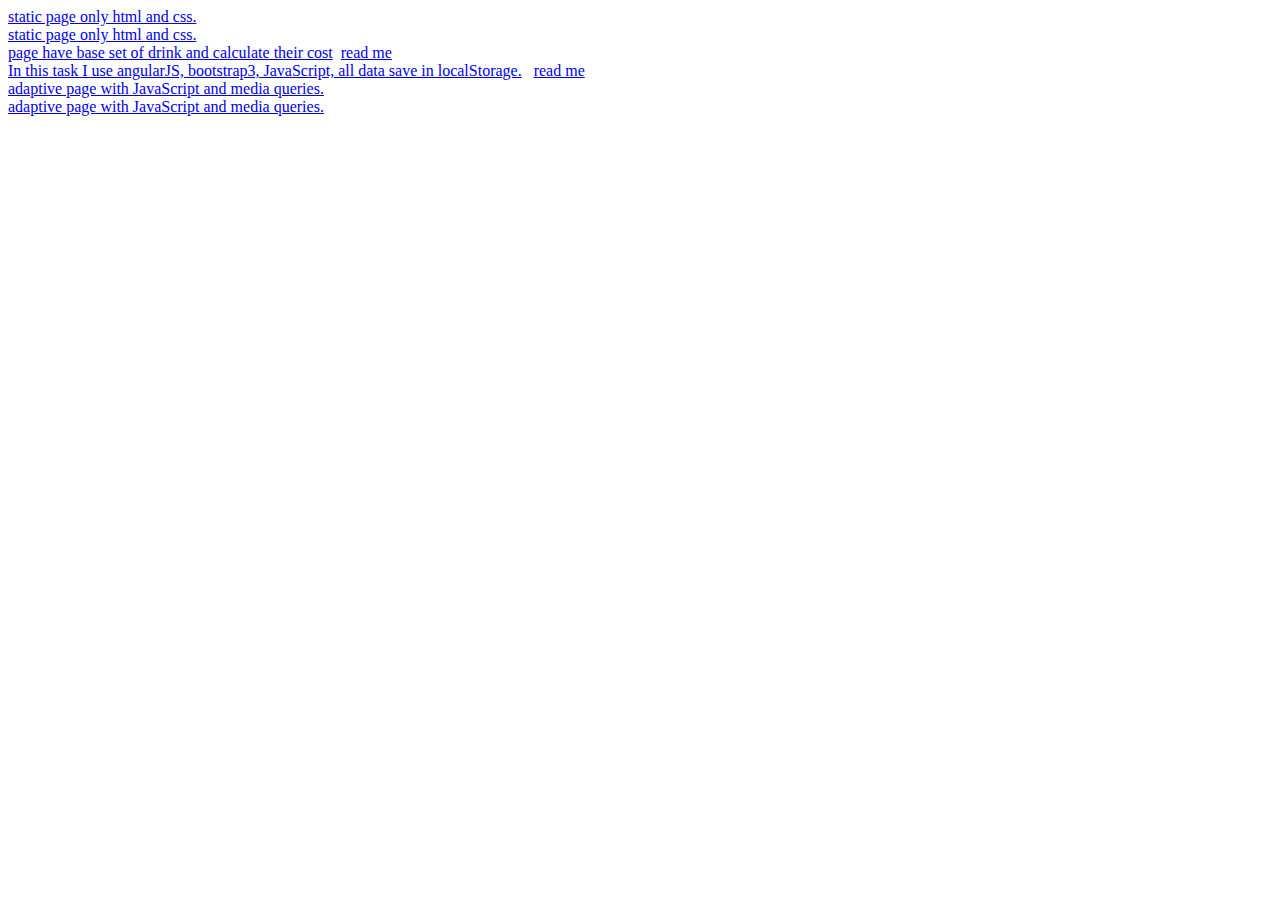
==== links/index.html @ f259beef "create peage links" ====
<!DOCTYPE html>
<html>
<head>
	<title>Links to project</title>
</head>
<body>
	<a href="https://harryshot.github.io/burger/">static page only html and css.</a><br>
	<a href="https://harryshot.github.io/photographer/">static page only html and
css.</a><br>
	<a href="https://harryshot.github.io/drink/">page have base set of drink and calculate their cost</a>&nbsp;&nbsp;<a href="https://github.com/HarryShot/HarryShot.github.io/blob/master/drink/ReadMe.txt">read me</a><br>
	<a href="https://harryshot.github.io/lib/ ">In this task I use angularJS,
bootstrap3, JavaScript, all data save in localStorage.</a>&nbsp;&nbsp; <a href="https://github.com/HarryShot/HarryShot.github.io/blob/master/lib/ReadMe.txt">read me</a><br>
	<a href="https://harryshot.github.io/uz.gov.ua/">adaptive page with
JavaScript and media queries.</a><br>
	<a href="https://harryshot.github.io/facility-test/">adaptive page with
JavaScript and media queries.</a><br>
</body>
</html>
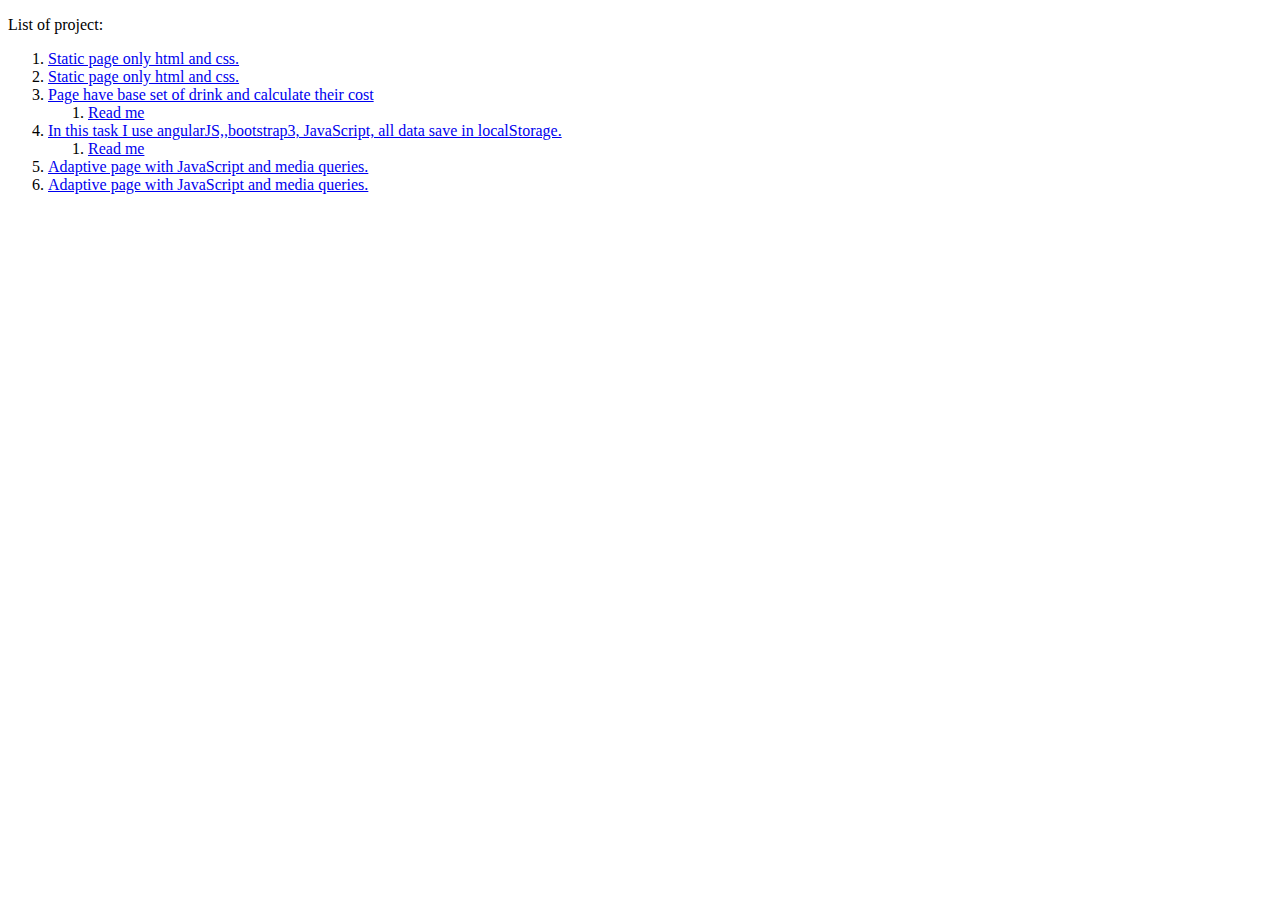
==== commit 9af24c50: "some changes" ====
--- a/links/index.html
+++ b/links/index.html
@@ -4,15 +4,43 @@
 	<title>Links to project</title>
 </head>
 <body>
-	<a href="https://harryshot.github.io/burger/">static page only html and css.</a><br>
-	<a href="https://harryshot.github.io/photographer/">static page only html and
-css.</a><br>
-	<a href="https://harryshot.github.io/drink/">page have base set of drink and calculate their cost</a>&nbsp;&nbsp;<a href="https://github.com/HarryShot/HarryShot.github.io/blob/master/drink/ReadMe.txt">read me</a><br>
-	<a href="https://harryshot.github.io/lib/ ">In this task I use angularJS,
-bootstrap3, JavaScript, all data save in localStorage.</a>&nbsp;&nbsp; <a href="https://github.com/HarryShot/HarryShot.github.io/blob/master/lib/ReadMe.txt">read me</a><br>
-	<a href="https://harryshot.github.io/uz.gov.ua/">adaptive page with
-JavaScript and media queries.</a><br>
-	<a href="https://harryshot.github.io/facility-test/">adaptive page with
-JavaScript and media queries.</a><br>
+	<p>List of project:</p>
+	<ol>
+		<li>
+			<a href="https://harryshot.github.io/burger/">Static page only html and css.</a>
+		</li>
+
+		<li>
+			<a href="https://harryshot.github.io/photographer/">Static page only html and css.</a>
+		</li>
+		<li>
+			<a href="https://harryshot.github.io/drink/">Page have base set of drink and calculate their cost</a> 
+			<ol>
+				<li>
+					<a href="https://github.com/HarryShot/HarryShot.github.io/blob/master/drink/ReadMe.txt">Read me</a>
+				</li>
+			</ol>
+		</li>
+		<li>
+			<a href="https://harryshot.github.io/lib/ ">In this task I use angularJS,,bootstrap3, JavaScript, all data save in localStorage.</a>
+			<ol>
+				<li>
+					<a href="https://github.com/HarryShot/HarryShot.github.io/blob/master/lib/ReadMe.txt">Read me</a>
+				</li>
+			</ol>
+		</li>
+		<li>
+			<a href="https://harryshot.github.io/uz.gov.ua/">Adaptive page with JavaScript and media queries.</a>
+		</li>
+		<li>
+			<a href="https://harryshot.github.io/facility-test/">Adaptive page with JavaScript and media queries.</a>
+		</li>
+	</ol>
+	
+	
+	
+	
+	
+	
 </body>
 </html>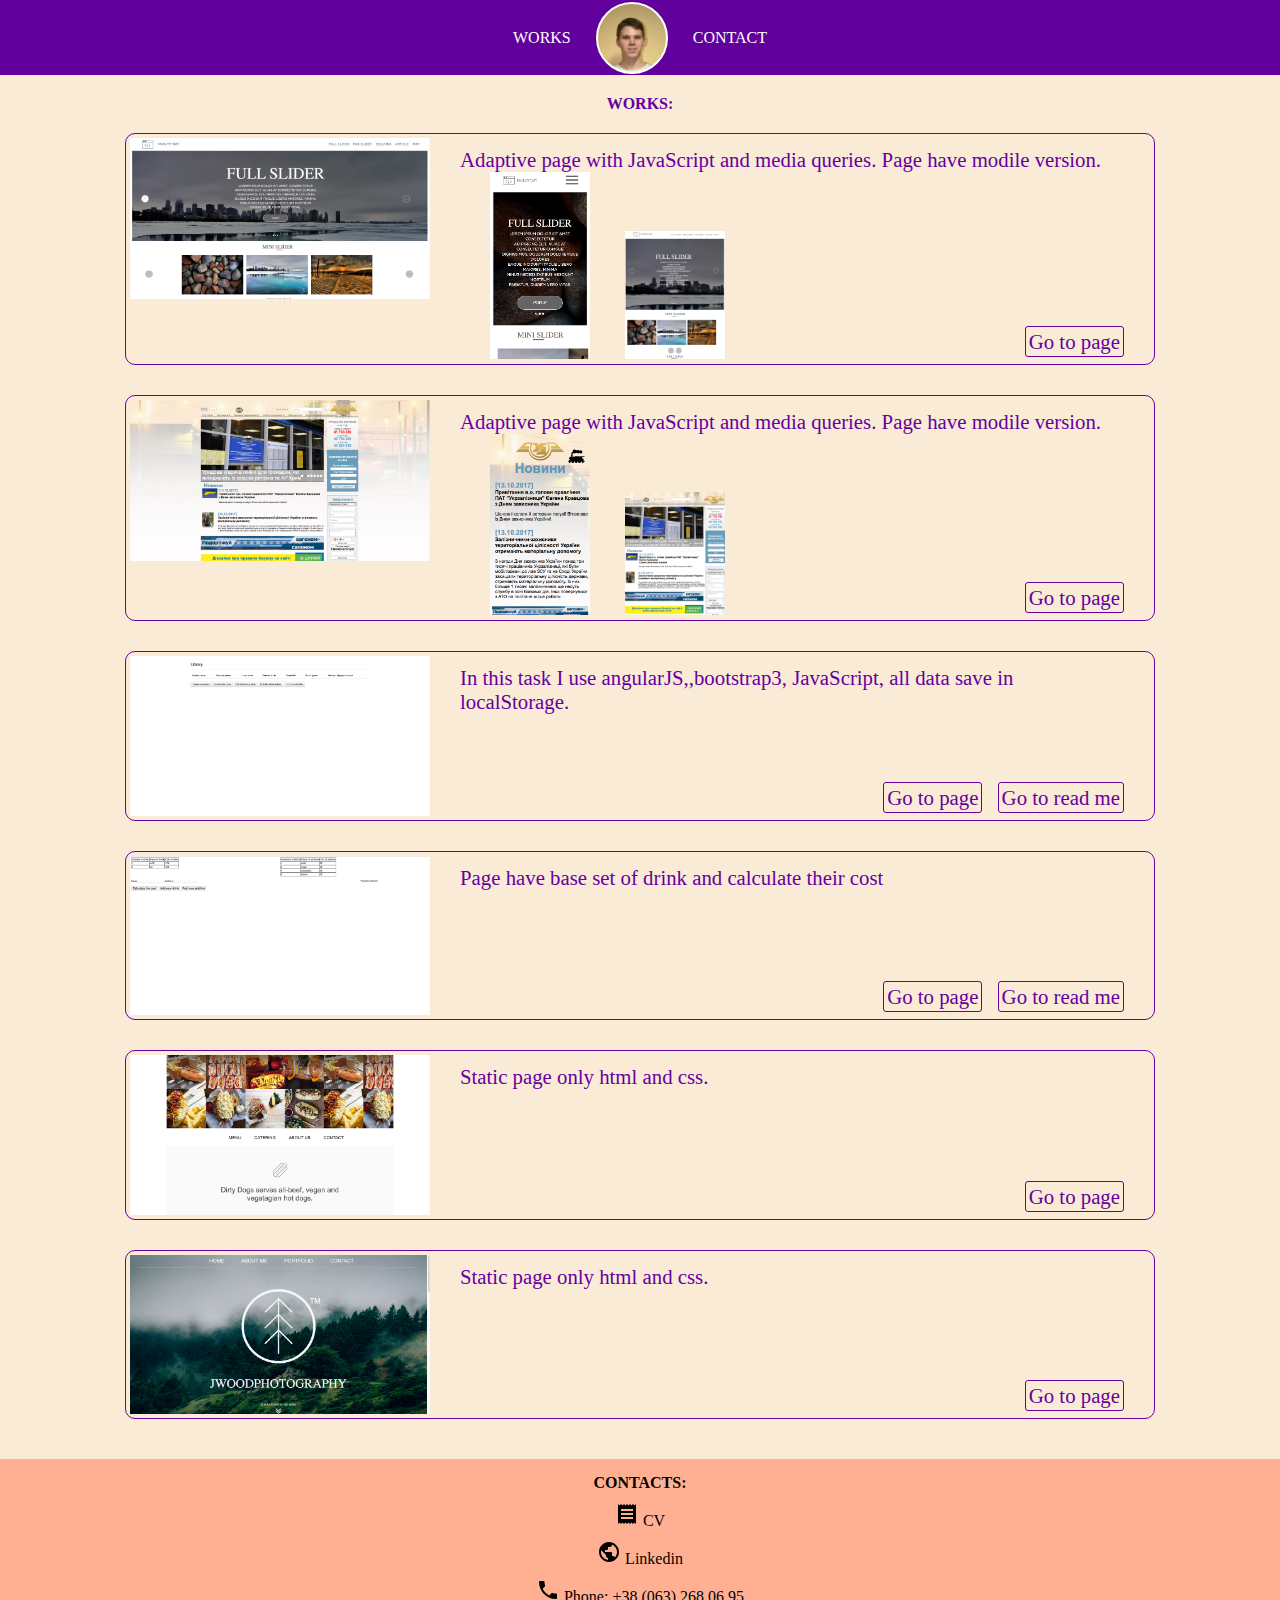
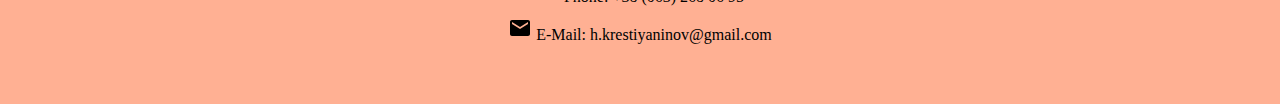
==== commit 758ab50a: "add some change" ====
--- a/links/index.html
+++ b/links/index.html
@@ -2,45 +2,109 @@
 <html>
 <head>
 	<title>Links to project</title>
+	<link rel="stylesheet" href="style.css">
+	<script src="https://ajax.googleapis.com/ajax/libs/jquery/3.2.1/jquery.min.js"></script>
 </head>
 <body>
-	<p>List of project:</p>
-	<ol>
-		<li>
-			<a href="https://harryshot.github.io/burger/">Static page only html and css.</a>
-		</li>
-
-		<li>
-			<a href="https://harryshot.github.io/photographer/">Static page only html and css.</a>
-		</li>
-		<li>
-			<a href="https://harryshot.github.io/drink/">Page have base set of drink and calculate their cost</a> 
-			<ol>
-				<li>
-					<a href="https://github.com/HarryShot/HarryShot.github.io/blob/master/drink/ReadMe.txt">Read me</a>
-				</li>
-			</ol>
-		</li>
-		<li>
-			<a href="https://harryshot.github.io/lib/ ">In this task I use angularJS,,bootstrap3, JavaScript, all data save in localStorage.</a>
-			<ol>
-				<li>
-					<a href="https://github.com/HarryShot/HarryShot.github.io/blob/master/lib/ReadMe.txt">Read me</a>
-				</li>
-			</ol>
-		</li>
-		<li>
-			<a href="https://harryshot.github.io/uz.gov.ua/">Adaptive page with JavaScript and media queries.</a>
-		</li>
-		<li>
-			<a href="https://harryshot.github.io/facility-test/">Adaptive page with JavaScript and media queries.</a>
-		</li>
-	</ol>
-	
-	
-	
-	
-	
-	
+	<header id="head_of_page">
+		<div class="link"><a href="#works">works</a></div>
+		<div id="face"></div>
+		<div class="link"><a href="#contact">contact</a></div>
+	</header>
+	<script src="scripts/page_slide.js"></script>
+	<section id="works_container">
+		<header id="works">
+			<p>works:</p>
+		</header>
+		<article>
+			<div class="work_image"><img src="img/facility.png" alt="Oops, something went wrong"></div>
+			<div class="about_container">
+				<div class="work_about">Adaptive page with JavaScript and media queries. Page have modile version.<br>
+					<img src="img/facility_mobile.png" alt="Oops, something went wrong">
+					<img src="img/facility_tablet.png" alt="Oops, something went wrong">
+				</div>
+				<div class="work_buttons"><a href="https://harryshot.github.io/facility-test/" target="_blank">Go to page</a></div>
+			</div>
+		</article>
+		<article>
+			<div class="work_image"><img src="img/uz_gov.png" alt="Oops, something went wrong"></div>
+			<div class="about_container">
+				<div class="work_about">Adaptive page with JavaScript and media queries. Page have modile version.<br>
+					<img src="img/uz_gov_mobile.png" alt="Oops, something went wrong">
+					<img src="img/uz_gov_tablet.png" alt="Oops, something went wrong">
+				</div>
+				<div class="work_buttons"><a href="https://harryshot.github.io/uz.gov.ua/" target="_blank">Go to page</a></div>
+			</div>
+		</article>
+		<article>
+			<div class="work_image"><img src="img/lib.png" alt="Oops, something went wrong"></div>
+			<div class="about_container">
+				<div class="work_about">In this task I use angularJS,,bootstrap3, JavaScript, all data save in localStorage.</div>
+				<div class="work_buttons"><a href="https://harryshot.github.io/lib/" target="_blank">Go to page</a>
+					<a href="https://github.com/HarryShot/HarryShot.github.io/blob/master/lib/ReadMe.txt" target="_blank">Go to read me</a></div>
+			</div>
+		</article>
+		<article>
+			<div class="work_image"><img src="img/drink.png" alt="Oops, something went wrong"></div>
+			<div class="about_container">
+				<div class="work_about">Page have base set of drink and calculate their cost</div>
+				<div class="work_buttons"><a href="https://harryshot.github.io/drink/" target="_blank">Go to page</a>
+					<a href="https://github.com/HarryShot/HarryShot.github.io/blob/master/drink/ReadMe.txt" target="_blank">Go to read me</a></div>
+			</div>
+		</article>
+		<article>
+			<div class="work_image"><img src="img/burger.png" alt="Oops, something went wrong"></div>
+			<div class="about_container">
+				<div class="work_about">Static page only html and css.</div>
+				<div class="work_buttons"><a href="https://harryshot.github.io/burger/" target="_blank">Go to page</a></div>
+			</div>
+		</article>
+		<article>
+			<div class="work_image"><img src="img/photographer.png" alt="Oops, something went wrong"></div>
+			<div class="about_container">
+				<div class="work_about">Static page only html and css.</div>
+				<div class="work_buttons"><a href="https://harryshot.github.io/photographer/" target="_blank">Go to page</a></div>
+			</div>
+		</article>
+	</section>
+	<section id="contact_container">
+		<header id="contact"><p>contacts:</p></header>
+		<article>
+			<a href="https://drive.google.com/file/d/1DRvw1nlqLN9fDltpqcf-gTitMcbm9uMP/view" target="_blank">
+			<svg fill="#000000" height="24" viewBox="0 0 24 24" width="24" xmlns="http://www.w3.org/2000/svg">
+			<path d="M18 17H6v-2h12v2zm0-4H6v-2h12v2zm0-4H6V7h12v2zM3 22l1.5-1.5L6 22l1.5-1.5L9 22l1.5-1.5L12 22l1.5-1.5L15 22l1.5-1.5L18 22l1.5-1.5L21 22V2l-1.5 1.5L18 2l-1.5 1.5L15 2l-1.5 1.5L12 2l-1.5 1.5L9 2 7.5 3.5 6 2 4.5 3.5 3 2v20z"/>
+			<path d="M0 0h24v24H0z" fill="none"/>
+		</svg>
+				<span>CV</span>
+			</a>
+		</article>
+		<article>
+			<a href="" target="_blank">
+				<svg fill="#000000" height="24" viewBox="0 0 24 24" width="24" xmlns="http://www.w3.org/2000/svg">
+				<path d="M0 0h24v24H0z" fill="none"/>
+				<path d="M12 2C6.48 2 2 6.48 2 12s4.48 10 10 10 10-4.48 10-10S17.52 2 12 2zm-1 17.93c-3.95-.49-7-3.85-7-7.93 0-.62.08-1.21.21-1.79L9 15v1c0 1.1.9 2 2 2v1.93zm6.9-2.54c-.26-.81-1-1.39-1.9-1.39h-1v-3c0-.55-.45-1-1-1H8v-2h2c.55 0 1-.45 1-1V7h2c1.1 0 2-.9 2-2v-.41c2.93 1.19 5 4.06 5 7.41 0 2.08-.8 3.97-2.1 5.39z"/>
+			</svg>
+			<span>Linkedin</span>
+			</a>
+		</article>
+		<article>
+			<a href="tel:+38(063)2680695">
+				<svg fill="#000000" height="24" viewBox="0 0 24 24" width="24" xmlns="http://www.w3.org/2000/svg">
+					<path d="M0 0h24v24H0z" fill="none"/>
+					<path d="M6.62 10.79c1.44 2.83 3.76 5.14 6.59 6.59l2.2-2.2c.27-.27.67-.36 1.02-.24 1.12.37 2.33.57 3.57.57.55 0 1 .45 1 1V20c0 .55-.45 1-1 1-9.39 0-17-7.61-17-17 0-.55.45-1 1-1h3.5c.55 0 1 .45 1 1 0 1.25.2 2.45.57 3.57.11.35.03.74-.25 1.02l-2.2 2.2z"/>
+				</svg>
+				<span>Phone: +38 (063) 268 06 95</span>
+			</a>
+		</article>
+		<article>
+			<a href="mailto:h.krestiyaninov@gmail.com">
+				<svg fill="#000000" height="24" viewBox="0 0 24 24" width="24" xmlns="http://www.w3.org/2000/svg">
+					<path d="M20 4H4c-1.1 0-1.99.9-1.99 2L2 18c0 1.1.9 2 2 2h16c1.1 0 2-.9 2-2V6c0-1.1-.9-2-2-2zm0 4l-8 5-8-5V6l8 5 8-5v2z"/>
+					<path d="M0 0h24v24H0z" fill="none"/>
+				</svg>
+				<span>E-Mail: h.krestiyaninov@gmail.com</span>
+			</a>
+		</article>
+	</section>
 </body>
 </html>--- a/links/style.css
+++ b/links/style.css
@@ -0,0 +1,125 @@
+body{
+    margin: 0;
+    padding: 0;
+}
+body a{
+    text-decoration: none;
+    color: #000000;
+}
+#head_of_page{
+    display: flex;
+    width: 100%;
+    height: 75px;
+    background-color: #61009c;
+    align-items: center;
+    justify-content: center;
+}
+#head_of_page a{
+    color: #ffffff;
+    text-transform: uppercase;
+}
+#head_of_page div{
+    padding: 4px;
+    margin: 0 10px;
+    position: relative;
+}
+#face{
+    width: 60px;
+    height: 60px;
+    background-image: url("img/_DSC0103 copy.jpg");
+    background-size: cover;
+    border-radius: 50px;
+    border: 2px solid #ffffff;
+}
+.link{
+    border: 1px solid transparent;
+    transition: 1s ease-in-out;
+}
+.link:hover{
+    color: #cecece;
+    border: 1px solid #cecece;
+}
+
+#works_container{
+    width: 100%;
+    background-color: #FAEBD7;
+    padding-bottom: 10px;
+}
+#works p{
+    padding: 20px 0;
+    text-align: center;
+    margin: 0 auto;
+    text-transform: uppercase;
+    font-weight: bolder;
+    color: #6600a0;
+}
+#works_container article{
+    margin: 0 auto;
+    width: 80%;
+    clear: both;
+    margin-bottom: 30px;
+    display: flex;
+    border-radius: 10px;
+    padding-top: 4px;
+    padding-left: 4px;
+    border: 1px solid #6600a0;
+}
+.work_image{
+    height: 100%;
+}
+.work_image img{
+    width: 300px;
+}
+.about_container{
+    padding-left: 30px;
+    padding-top: 10px;
+    padding-right: 40px;
+    font-size: 1.3em;
+    color: #6600a0;
+    width: 100%;
+    position: relative;
+}
+.work_about img{
+    width: 100px;
+    display: inline-block;
+    position: relative;
+    margin-left: 30px;
+}
+.work_buttons{
+    position: absolute;
+    bottom: 10px;
+    right: 20px;
+}
+.work_buttons a{
+    color: #6600a0;
+    border: 1px solid #6600a0;
+    border-radius: 3px;
+    padding: 3px;
+    margin-right: 10px;
+    transition: 1s ease-in-out;
+}
+.work_buttons a:hover{
+    border-color: #ffffff;
+    color: #ffffff;
+    background-color: #6600a0;
+}
+#contact_container{
+    width: 100%;
+    background-color: #ffb093;
+}
+#contact p{
+    padding-top: 15px;
+    text-align: center;
+    margin: 0 auto;
+    text-transform: uppercase;
+    font-weight: bolder;
+    color: #000000;
+}
+#contact_container article{
+    width: 80%;
+    margin: 10px auto;
+    text-align: center;
+}
+#contact_container{
+    padding-bottom: 50px;
+}